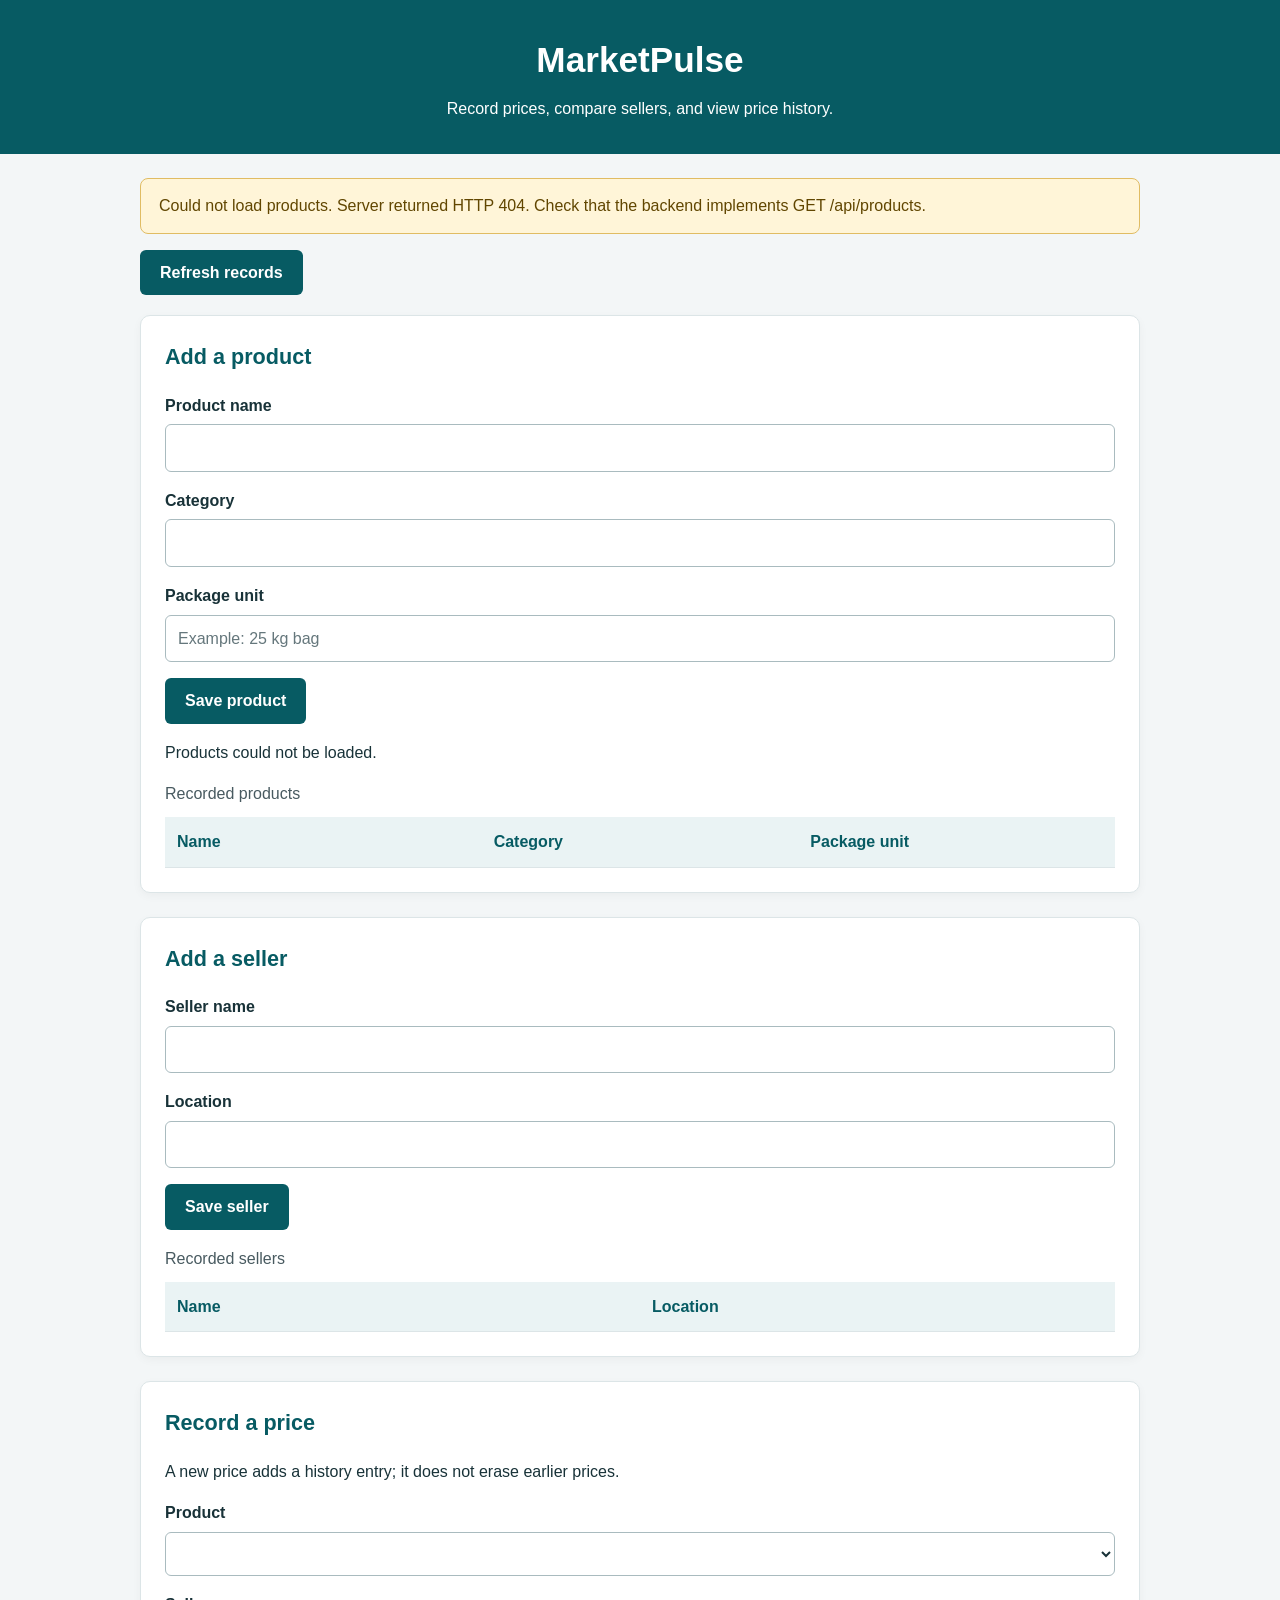
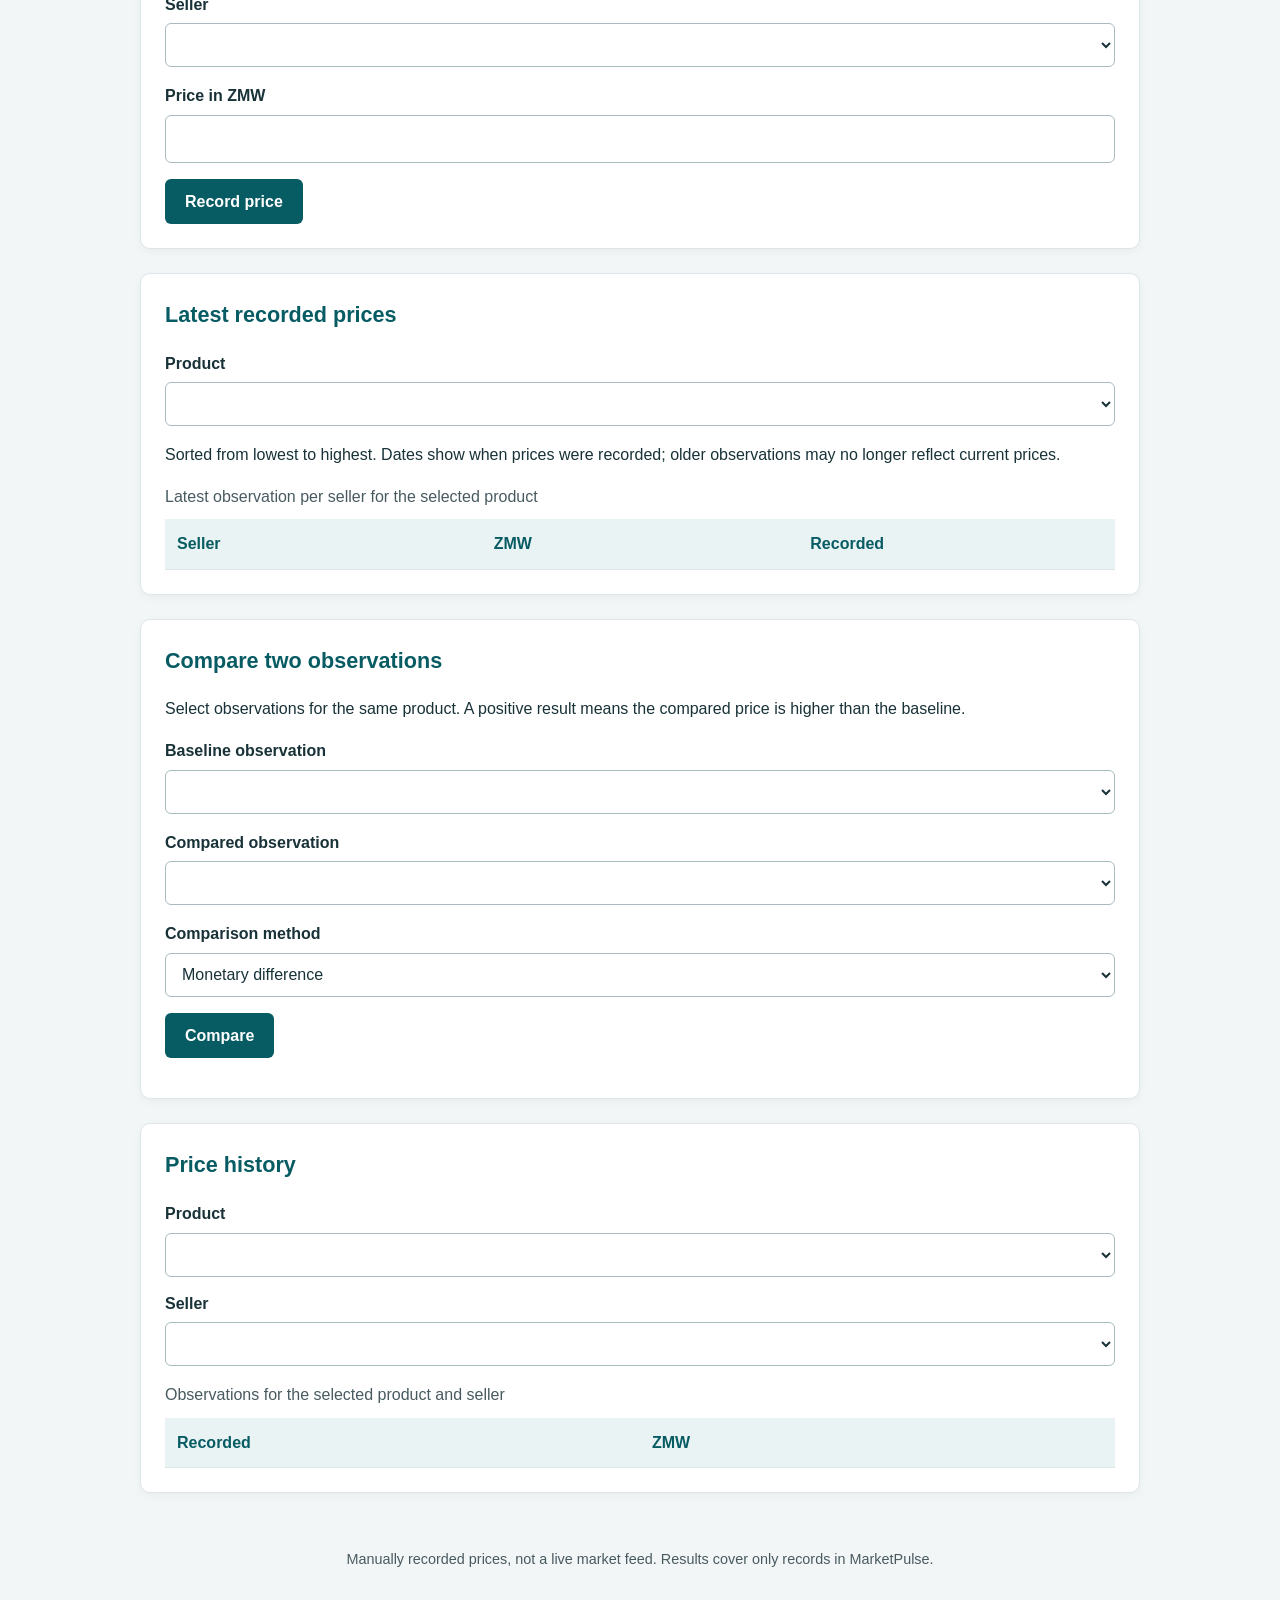
==== MarketPulse/src/main/resources/public/index.html @ b2cbb24e "feat: complete in-memory product API milestone Co-authored-by: Copilot <223556219+Copilot@users.nore" ====
<!DOCTYPE html>
<html lang="en">
<head>
    <meta charset="UTF-8">
    <meta name="viewport" content="width=device-width, initial-scale=1.0">
    <title>MarketPulse</title>
    <link rel="stylesheet" href="style.css">
    <script src="app.js" defer></script>
</head>
<body>
<header>
    <h1>MarketPulse</h1>
    <p>Record prices, compare sellers, and view price history.</p>
</header>

<main>
    <p id="status-message" role="status" aria-live="polite">
        Connecting to MarketPulse…
    </p>

    <button id="refresh-button" type="button">Refresh records</button>

    <section>
        <h2>Add a product</h2>
        <form id="product-form">
            <div>
                <label for="product-name">Product name</label>
                <input id="product-name" name="name" required>
            </div>
            <div>
                <label for="product-category">Category</label>
                <input id="product-category" name="category" required>
            </div>
            <div>
                <label for="product-unit">Package unit</label>
                <input id="product-unit" name="unit"
                       placeholder="Example: 25 kg bag" required>
            </div>
            <button type="submit">Save product</button>
        </form>

        <p id="products-message" role="status" aria-live="polite"></p>

        <table>
            <caption>Recorded products</caption>
            <thead>
                <tr>
                    <th scope="col">Name</th>
                    <th scope="col">Category</th>
                    <th scope="col">Package unit</th>
                </tr>
            </thead>
            <tbody id="products-table-body"></tbody>
        </table>
    </section>

    <section>
        <h2>Add a seller</h2>
        <form id="seller-form">
            <div>
                <label for="seller-name">Seller name</label>
                <input id="seller-name" name="name" required>
            </div>
            <div>
                <label for="seller-location">Location</label>
                <input id="seller-location" name="location" required>
            </div>
            <button type="submit">Save seller</button>
        </form>

        <table>
            <caption>Recorded sellers</caption>
            <thead>
                <tr>
                    <th scope="col">Name</th>
                    <th scope="col">Location</th>
                </tr>
            </thead>
            <tbody id="sellers-body"></tbody>
        </table>
    </section>

    <section>
        <h2>Record a price</h2>
        <p>A new price adds a history entry; it does not erase earlier prices.</p>

        <form id="price-form">
            <div>
                <label for="price-product">Product</label>
                <select id="price-product" name="productId" required></select>
            </div>
            <div>
                <label for="price-seller">Seller</label>
                <select id="price-seller" name="sellerId" required></select>
            </div>
            <div>
                <label for="price-amount">Price in ZMW</label>
                <input id="price-amount" name="price" type="number"
                       min="0.01" step="0.01" required>
            </div>
            <button type="submit">Record price</button>
        </form>
    </section>

    <section>
        <h2>Latest recorded prices</h2>
        <div>
            <label for="latest-product">Product</label>
            <select id="latest-product"></select>
        </div>
        <p>
            Sorted from lowest to highest. Dates show when prices were
            recorded; older observations may no longer reflect current prices.
        </p>

        <table>
            <caption>Latest observation per seller for the selected product</caption>
            <thead>
                <tr>
                    <th scope="col">Seller</th>
                    <th scope="col">ZMW</th>
                    <th scope="col">Recorded</th>
                </tr>
            </thead>
            <tbody id="latest-body"></tbody>
        </table>
    </section>

    <section>
        <h2>Compare two observations</h2>
        <p>
            Select observations for the same product. A positive result
            means the compared price is higher than the baseline.
        </p>

        <form id="comparison-form">
            <div>
                <label for="baseline-observation">Baseline observation</label>
                <select id="baseline-observation"
                        name="baselineId" required></select>
            </div>
            <div>
                <label for="compared-observation">Compared observation</label>
                <select id="compared-observation"
                        name="comparedId" required></select>
            </div>
            <div>
                <label for="comparison-type">Comparison method</label>
                <select id="comparison-type" name="type">
                    <option value="difference">Monetary difference</option>
                    <option value="percentage">Percentage change</option>
                </select>
            </div>
            <button type="submit">Compare</button>
        </form>

        <p id="comparison-result" role="status" aria-live="polite"></p>
    </section>

    <section>
        <h2>Price history</h2>
        <div>
            <label for="history-product">Product</label>
            <select id="history-product"></select>
        </div>
        <div>
            <label for="history-seller">Seller</label>
            <select id="history-seller"></select>
        </div>

        <table>
            <caption>Observations for the selected product and seller</caption>
            <thead>
                <tr>
                    <th scope="col">Recorded</th>
                    <th scope="col">ZMW</th>
                </tr>
            </thead>
            <tbody id="history-body"></tbody>
        </table>
    </section>
</main>

<footer>
    <p>
        Manually recorded prices, not a live market feed.
        Results cover only records in MarketPulse.
    </p>
</footer>
</body>
</html>
---- MarketPulse/src/main/resources/public/style.css ----
:root {
    color-scheme: light;
    font-family: Arial, Helvetica, sans-serif;
    color: #183238;
    background: #f3f6f7;
    line-height: 1.6;
}

* {
    box-sizing: border-box;
}

body {
    margin: 0;
}

header {
    padding: 32px 20px;
    background: #075b63;
    color: #ffffff;
    text-align: center;
}

header h1 {
    margin: 0 0 8px;
    font-size: 2.2rem;
}

header p {
    max-width: 650px;
    margin: 0 auto;
}

main {
    width: min(100% - 32px, 1000px);
    margin: 24px auto;
}

#status-message {
    padding: 14px 18px;
    border: 1px solid #e0bc63;
    border-radius: 8px;
    background: #fff5d8;
    color: #614600;
}

section {
    margin-bottom: 24px;
    padding: 24px;
    overflow-wrap: anywhere;
    background: #ffffff;
    border: 1px solid #dce5e7;
    border-radius: 10px;
    box-shadow: 0 3px 10px rgb(0 0 0 / 4%);
}

h2 {
    margin-top: 0;
    color: #075b63;
    font-size: 1.35rem;
}

form {
    display: grid;
    gap: 16px;
}

form > div {
    display: grid;
    gap: 6px;
}

label {
    font-weight: 600;
}

input,
select,
button {
    font: inherit;
}

input,
select {
    width: 100%;
    min-height: 44px;
    padding: 10px 12px;
    border: 1px solid #a9bbbf;
    border-radius: 6px;
    background: #ffffff;
    color: #183238;
}

input::placeholder {
    color: #65777c;
}

input:focus-visible,
select:focus-visible,
button:focus-visible {
    outline: 3px solid #d58a12;
    outline-offset: 3px;
}

button {
    justify-self: start;
    min-height: 44px;
    padding: 10px 20px;
    border: none;
    border-radius: 6px;
    background: #075b63;
    color: #ffffff;
    font-weight: 600;
    cursor: pointer;
}

button:hover:not(:disabled) {
    background: #06464c;
}

button:disabled {
    background: #dce4e6;
    color: #485a60;
    cursor: not-allowed;
}

table {
    width: 100%;
    margin-top: 16px;
    border-collapse: collapse;
    table-layout: fixed;
}

caption {
    margin-bottom: 10px;
    text-align: left;
    color: #485a60;
}

th,
td {
    padding: 12px;
    border-bottom: 1px solid #dce5e7;
    text-align: left;
    vertical-align: top;
    overflow-wrap: anywhere;
}

th {
    background: #eaf3f4;
    color: #075b63;
}

tbody tr:nth-child(even) {
    background: #f7fafb;
}

footer {
    padding: 16px;
    text-align: center;
    color: #485a60;
    font-size: 0.9rem;
}

@media (max-width: 600px) {
    header {
        padding: 24px 16px;
    }

    header h1 {
        font-size: 1.8rem;
    }

    section {
        padding: 16px;
    }

    th,
    td {
        padding: 8px;
    }

    button {
        width: 100%;
    }
}
#refresh-button {
    margin-bottom: 20px;
}

#status-message[data-error="true"] {
    background: #fff0ef;
    border-color: #c94c43;
    color: #82251e;
}

#comparison-result:not(:empty) {
    margin-top: 16px;
    padding: 12px;
    border-left: 4px solid #075b63;
    background: #eaf3f4;
}

section > div {
    margin-bottom: 14px;
}

section > div > label {
    display: block;
    margin-bottom: 6px;
}
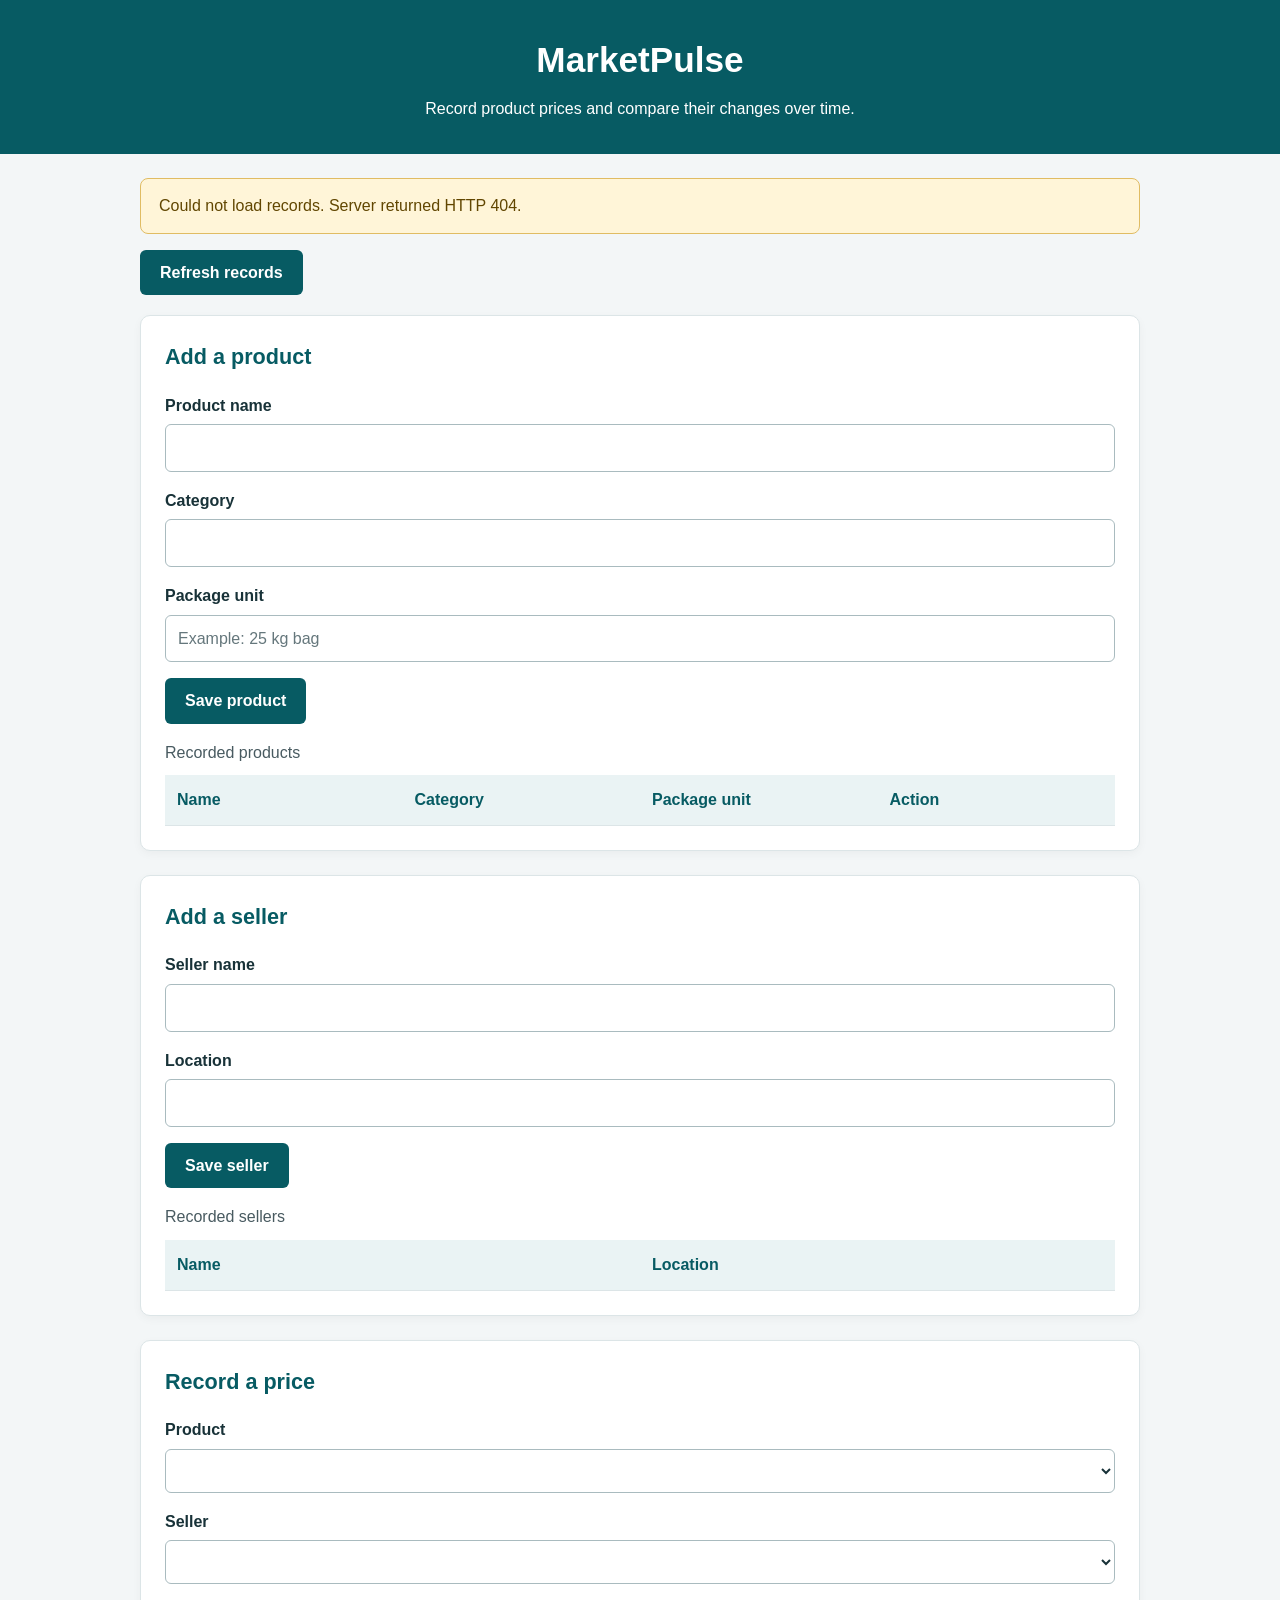
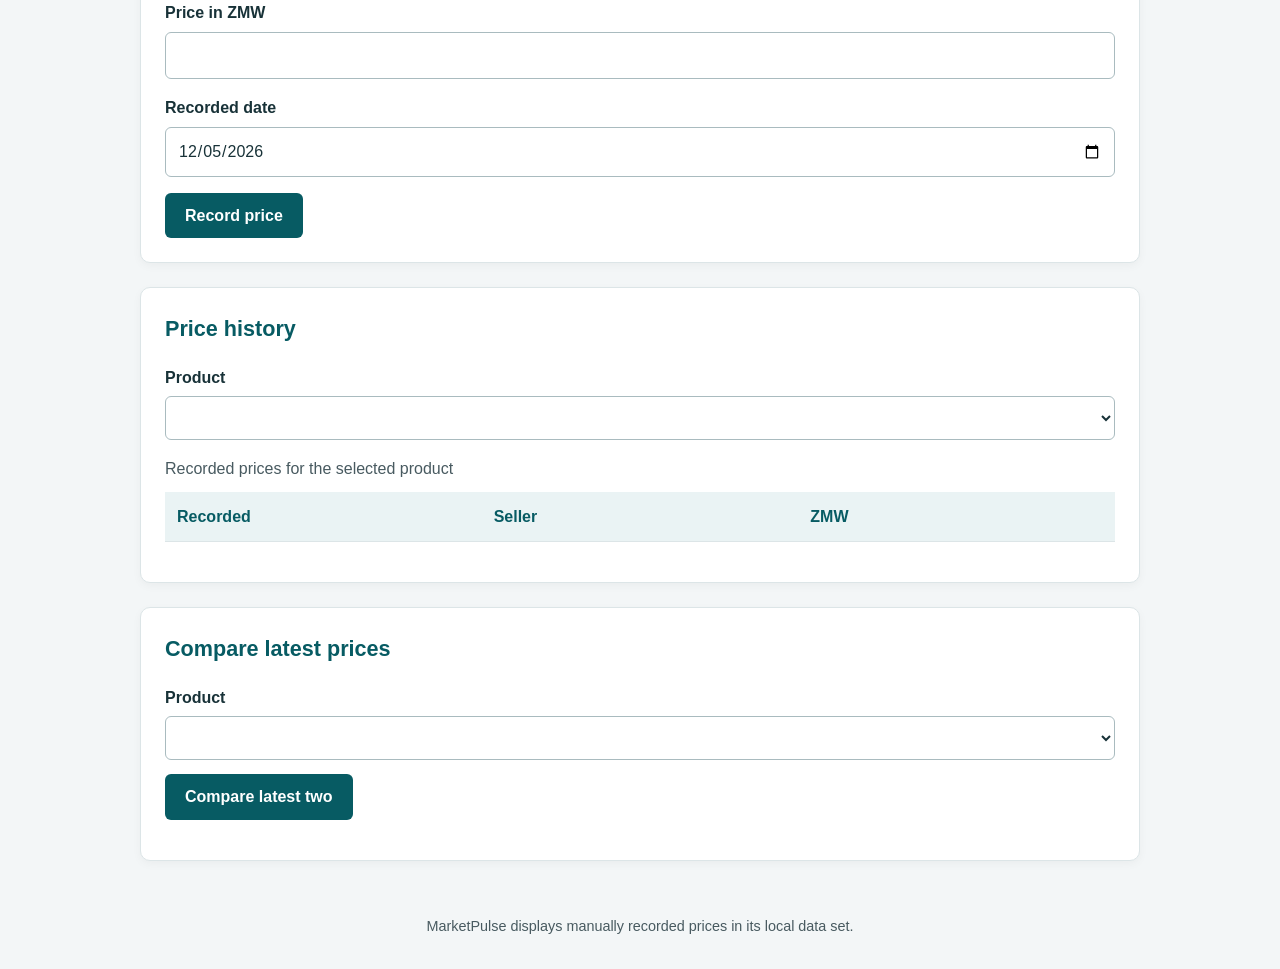
==== commit cdfb7f47: "Complete Market Pulse minimum assignment features" ====
--- a/MarketPulse/src/main/resources/public/index.html
+++ b/MarketPulse/src/main/resources/public/index.html
@@ -10,14 +10,13 @@
 <body>
 <header>
     <h1>MarketPulse</h1>
-    <p>Record prices, compare sellers, and view price history.</p>
+    <p>Record product prices and compare their changes over time.</p>
 </header>
 
 <main>
     <p id="status-message" role="status" aria-live="polite">
         Connecting to MarketPulse…
     </p>
-
     <button id="refresh-button" type="button">Refresh records</button>
 
     <section>
@@ -38,9 +37,7 @@
             </div>
             <button type="submit">Save product</button>
         </form>
-
         <p id="products-message" role="status" aria-live="polite"></p>
-
         <table>
             <caption>Recorded products</caption>
             <thead>
@@ -48,6 +45,7 @@
                     <th scope="col">Name</th>
                     <th scope="col">Category</th>
                     <th scope="col">Package unit</th>
+                    <th scope="col">Action</th>
                 </tr>
             </thead>
             <tbody id="products-table-body"></tbody>
@@ -67,7 +65,6 @@
             </div>
             <button type="submit">Save seller</button>
         </form>
-
         <table>
             <caption>Recorded sellers</caption>
             <thead>
@@ -82,8 +79,6 @@
 
     <section>
         <h2>Record a price</h2>
-        <p>A new price adds a history entry; it does not erase earlier prices.</p>
-
         <form id="price-form">
             <div>
                 <label for="price-product">Product</label>
@@ -96,65 +91,14 @@
             <div>
                 <label for="price-amount">Price in ZMW</label>
                 <input id="price-amount" name="price" type="number"
-                       min="0.01" step="0.01" required>
+                       min="0" step="0.01" required>
+            </div>
+            <div>
+                <label for="price-date">Recorded date</label>
+                <input id="price-date" name="recordedAt" type="date" required>
             </div>
             <button type="submit">Record price</button>
         </form>
-    </section>
-
-    <section>
-        <h2>Latest recorded prices</h2>
-        <div>
-            <label for="latest-product">Product</label>
-            <select id="latest-product"></select>
-        </div>
-        <p>
-            Sorted from lowest to highest. Dates show when prices were
-            recorded; older observations may no longer reflect current prices.
-        </p>
-
-        <table>
-            <caption>Latest observation per seller for the selected product</caption>
-            <thead>
-                <tr>
-                    <th scope="col">Seller</th>
-                    <th scope="col">ZMW</th>
-                    <th scope="col">Recorded</th>
-                </tr>
-            </thead>
-            <tbody id="latest-body"></tbody>
-        </table>
-    </section>
-
-    <section>
-        <h2>Compare two observations</h2>
-        <p>
-            Select observations for the same product. A positive result
-            means the compared price is higher than the baseline.
-        </p>
-
-        <form id="comparison-form">
-            <div>
-                <label for="baseline-observation">Baseline observation</label>
-                <select id="baseline-observation"
-                        name="baselineId" required></select>
-            </div>
-            <div>
-                <label for="compared-observation">Compared observation</label>
-                <select id="compared-observation"
-                        name="comparedId" required></select>
-            </div>
-            <div>
-                <label for="comparison-type">Comparison method</label>
-                <select id="comparison-type" name="type">
-                    <option value="difference">Monetary difference</option>
-                    <option value="percentage">Percentage change</option>
-                </select>
-            </div>
-            <button type="submit">Compare</button>
-        </form>
-
-        <p id="comparison-result" role="status" aria-live="polite"></p>
     </section>
 
     <section>
@@ -163,29 +107,33 @@
             <label for="history-product">Product</label>
             <select id="history-product"></select>
         </div>
-        <div>
-            <label for="history-seller">Seller</label>
-            <select id="history-seller"></select>
-        </div>
-
         <table>
-            <caption>Observations for the selected product and seller</caption>
+            <caption>Recorded prices for the selected product</caption>
             <thead>
                 <tr>
                     <th scope="col">Recorded</th>
+                    <th scope="col">Seller</th>
                     <th scope="col">ZMW</th>
                 </tr>
             </thead>
             <tbody id="history-body"></tbody>
         </table>
+        <p id="history-message" role="status" aria-live="polite"></p>
+    </section>
+
+    <section>
+        <h2>Compare latest prices</h2>
+        <div>
+            <label for="comparison-product">Product</label>
+            <select id="comparison-product"></select>
+        </div>
+        <button id="compare-button" type="button">Compare latest two</button>
+        <p id="comparison-result" role="status" aria-live="polite"></p>
     </section>
 </main>
 
 <footer>
-    <p>
-        Manually recorded prices, not a live market feed.
-        Results cover only records in MarketPulse.
-    </p>
+    <p>MarketPulse displays manually recorded prices in its local data set.</p>
 </footer>
 </body>
-</html>+</html>
